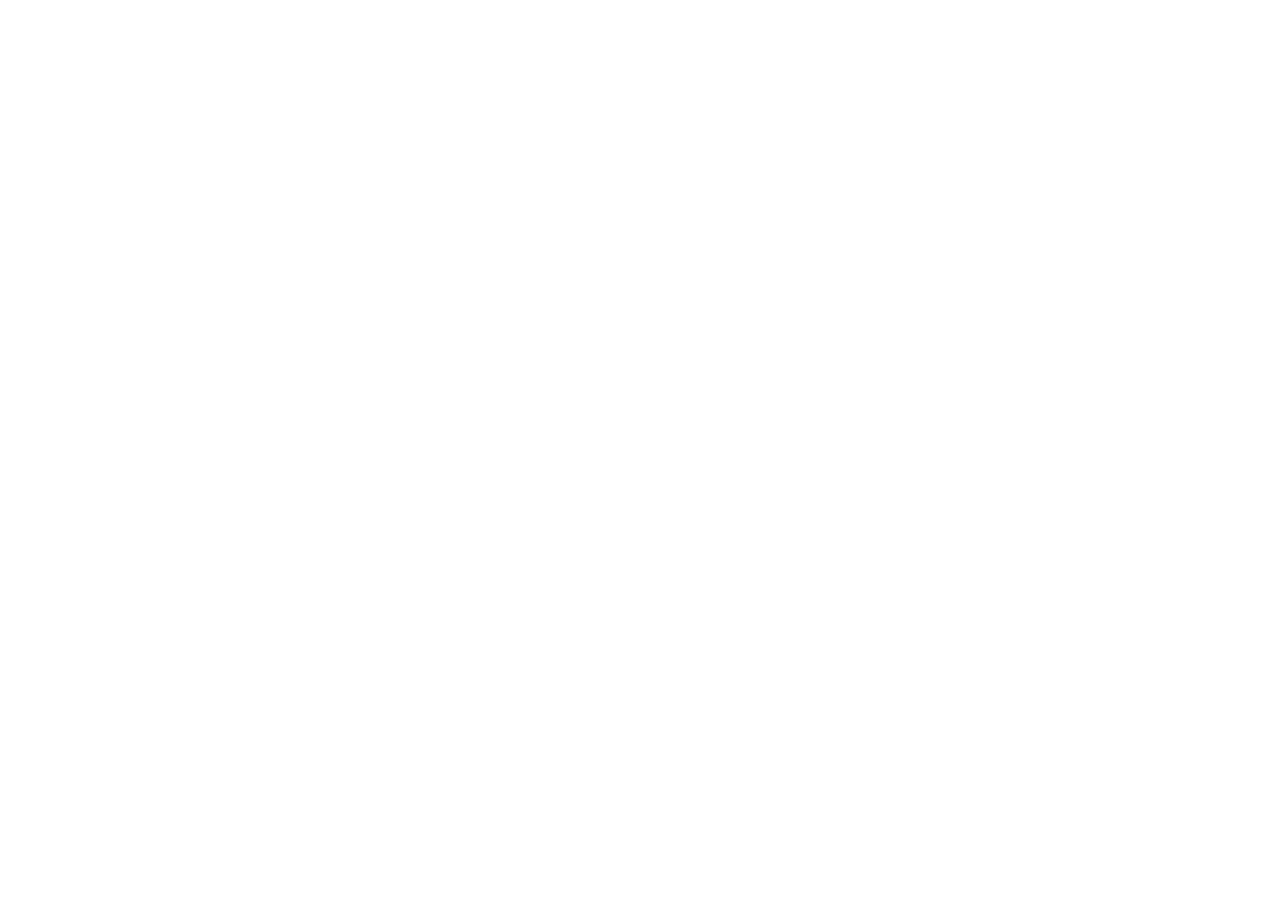
==== index.html @ 82008cc3 "criação da pagina principal" ====
<!DOCTYPE html>
<html lang="pt-br">
  <head>
    <meta charset="UTF-8" />
    <meta http-equiv="X-UA-Compatible" content="IE=edge" />
    <meta name="viewport" content="width=device-width, initial-scale=1.0" />
    <title>Redes Sociais</title>
    <link rel="stylesheet" href="styles/style.css">
    <link rel="shortcut icon" href="images/favicon.ico" type="image/x-icon" />
  </head>
  <body></body>
</html>
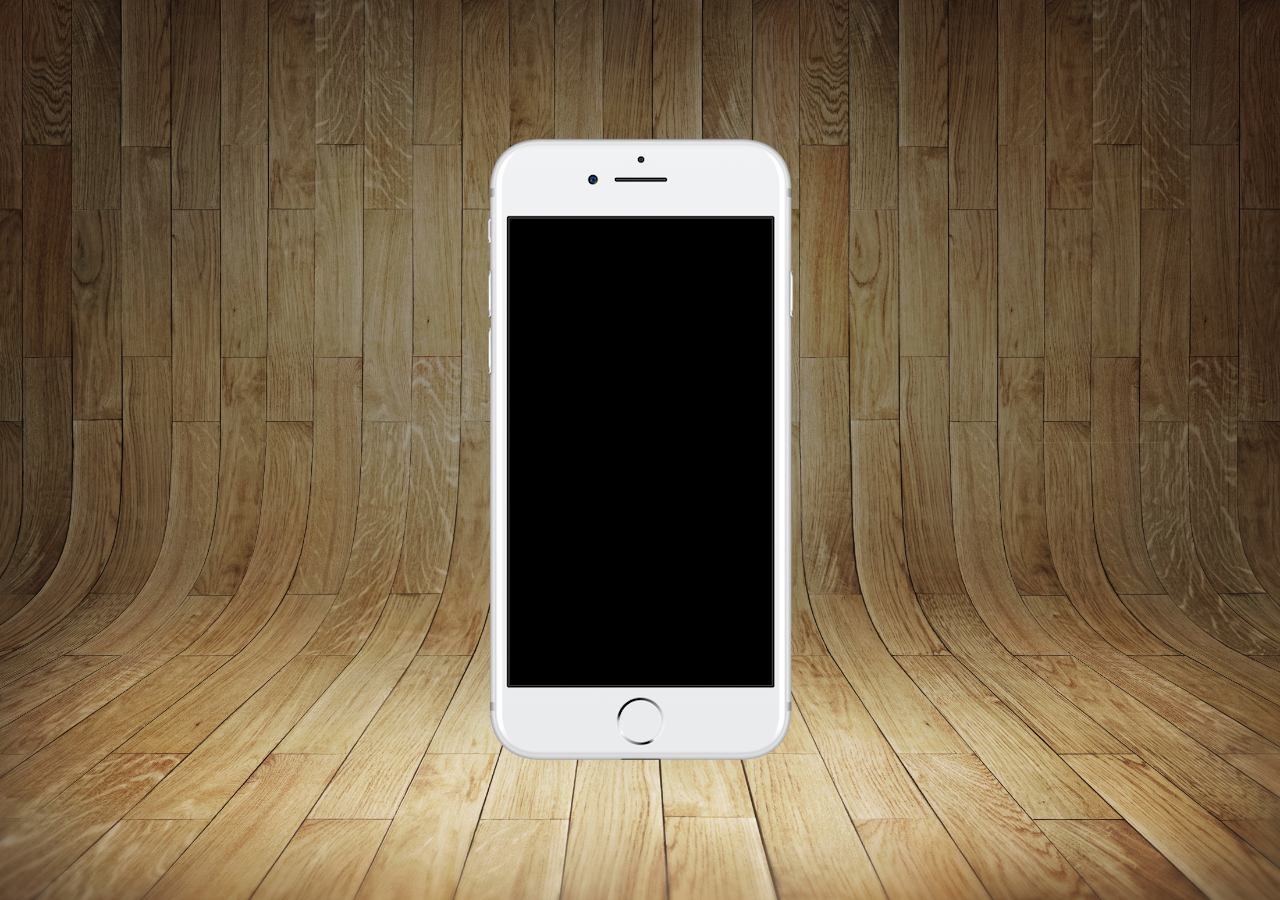
==== commit db9ffc9b: "Index e css criado" ====
--- a/index.html
+++ b/index.html
@@ -5,8 +5,16 @@
     <meta http-equiv="X-UA-Compatible" content="IE=edge" />
     <meta name="viewport" content="width=device-width, initial-scale=1.0" />
     <title>Redes Sociais</title>
-    <link rel="stylesheet" href="styles/style.css">
+    <link rel="stylesheet" href="styles/style.css" />
     <link rel="shortcut icon" href="images/favicon.ico" type="image/x-icon" />
   </head>
-  <body></body>
+  <body>
+    <main>
+
+      <section id="celular"></section>
+
+      <section id="sociais"></section>
+
+    </main>
+  </body>
 </html>
--- a/styles/style.css
+++ b/styles/style.css
@@ -0,0 +1,31 @@
+@charset "UTF-8";
+
+* {
+    margin: 0;
+    padding: 0;
+    box-sizing: border-box;
+    font-family: Arial, Helvetica, sans-serif;
+}
+
+html, body {
+    font-size: 62.5%;
+    height: 100vh;
+    width: 100vw;
+}
+
+main {
+    position: relative;
+    height: 100vh;
+    background: url('../images/fundo-madeira.jpg') no-repeat top center / cover;
+}
+
+section#celular {
+    position: absolute;
+    height: 62.8rem;
+    width: 31rem;
+    top: 50%;
+    left: 50%;
+    transform: translate(-50%, -50%);
+    background: url('../images/frame-iphone.png') no-repeat fixed;
+}
+
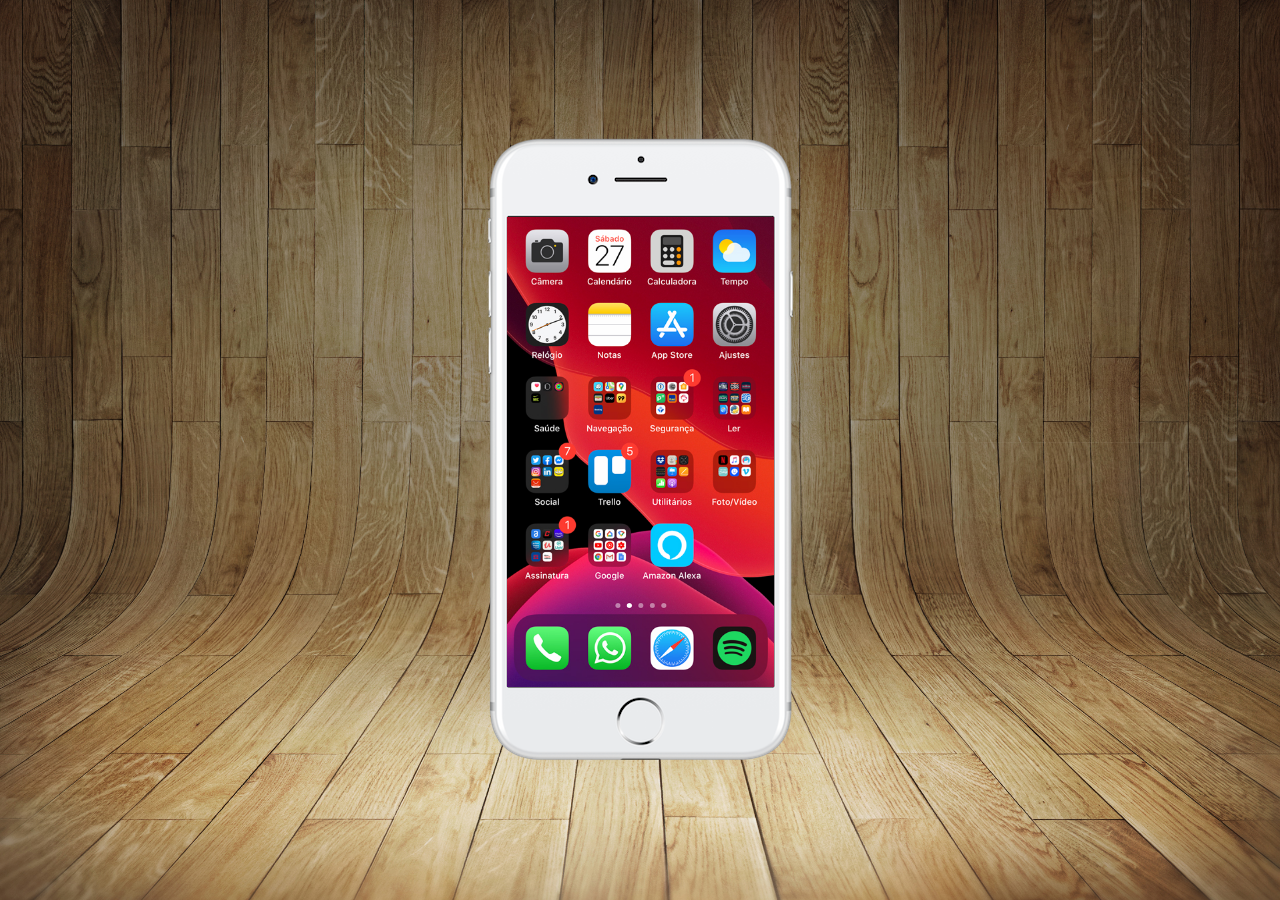
==== commit 0edf2418: "tela home criada" ====
--- a/index.html
+++ b/index.html
@@ -10,11 +10,11 @@
   </head>
   <body>
     <main>
-
-      <section id="celular"></section>
+      <section id="celular">
+        <iframe src="home.html" frameborder="0" name="home" id="home"></iframe>
+      </section>
 
       <section id="sociais"></section>
-
     </main>
   </body>
 </html>
--- a/styles/style.css
+++ b/styles/style.css
@@ -29,3 +29,10 @@
     background: url('../images/frame-iphone.png') no-repeat fixed;
 }
 
+iframe#home {
+    position: relative;
+    height: 47rem;
+    width: 26.7rem;
+    top: 8.1rem;
+    left: 2.2rem;
+}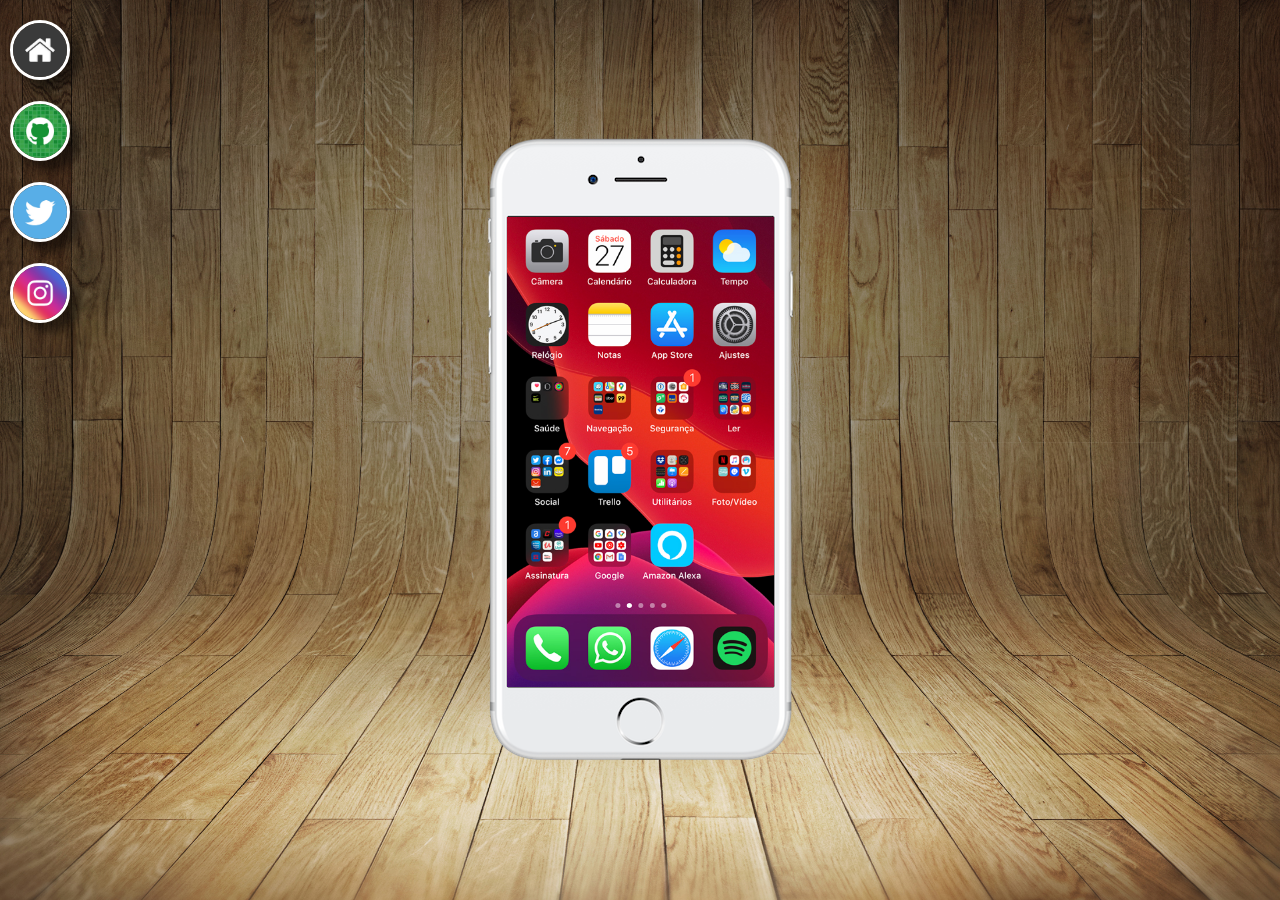
==== commit bd864c3c: "Botões de telas criados" ====
--- a/index.html
+++ b/index.html
@@ -11,10 +11,18 @@
   <body>
     <main>
       <section id="celular">
-        <iframe src="home.html" frameborder="0" name="home" id="home"></iframe>
+        <iframe src="home.html" frameborder="0" name="home" id="home">
+          Infelizmente o seu navegador não é compativel. Tente novamente com
+          outro navegador
+        </iframe>
       </section>
 
-      <section id="sociais"></section>
+      <section id="redes-sociais">
+        <a href="#" target="home"><img src="images/logo-home.jpg" alt="Logo da Home"></a>
+        <a href="#" target="home"><img src="images/logo-github.jpg" alt="Logo do Github"></a>
+        <a href="#" target="home"><img src="images/logo-twitter.jpg" alt="Logo do Twitter"></a>
+        <a href="#" target="home"><img src="images/logo-instagram.jpg" alt="Logo do instagram"></a>
+      </section>
     </main>
   </body>
 </html>
--- a/styles/style.css
+++ b/styles/style.css
@@ -35,4 +35,29 @@
     width: 26.7rem;
     top: 8.1rem;
     left: 2.2rem;
-}+}
+
+section#redes-sociais {
+    display: flex;
+    flex-direction: column;
+}
+
+section#redes-sociais a {
+    padding: 2rem 1rem .1rem;
+}
+
+section#redes-sociais img {
+    display: flex;
+    justify-content: space-around;
+    width: 6rem;
+    border-radius: 50%;
+    border: 0.3rem solid white;
+    box-shadow: 1rem 1rem 1rem rgba(0, 0, 0, 0.479);
+}
+
+section#redes-sociais img:hover {
+    border: 0.3rem solid gray;
+    transform: translate(-4%, -4%);
+    box-shadow: 1rem 1rem 1rem rgba(0, 0, 0, 0.479);
+    transition: 0.1s;
+}
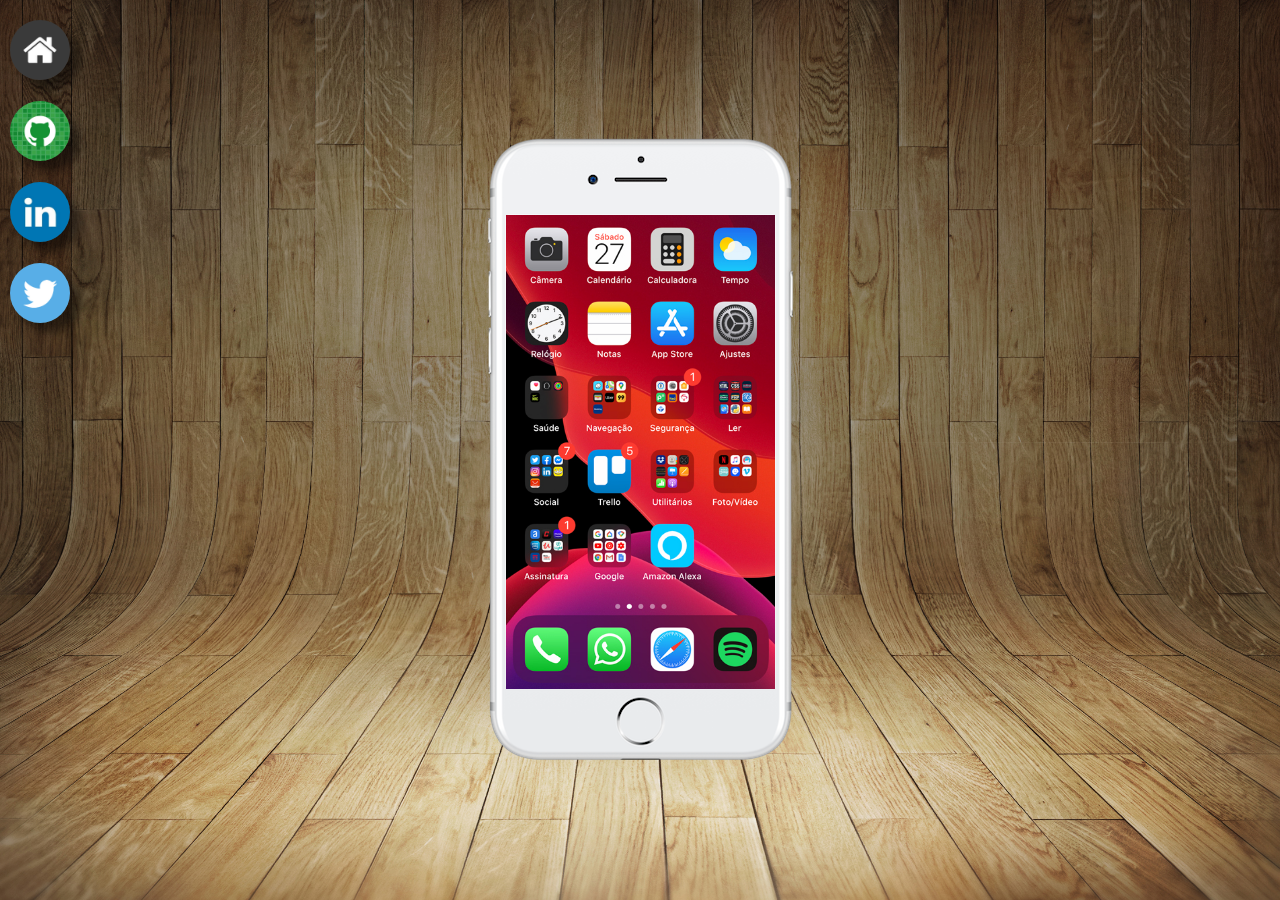
==== commit 8fa73a0c: "Botões funcionando" ====
--- a/index.html
+++ b/index.html
@@ -11,17 +11,17 @@
   <body>
     <main>
       <section id="celular">
-        <iframe src="home.html" frameborder="0" name="home" id="home">
+        <iframe src="iframes/home.html" frameborder="0" name="home" id="home">
           Infelizmente o seu navegador não é compativel. Tente novamente com
           outro navegador
         </iframe>
       </section>
 
       <section id="redes-sociais">
-        <a href="#" target="home"><img src="images/logo-home.jpg" alt="Logo da Home"></a>
-        <a href="#" target="home"><img src="images/logo-github.jpg" alt="Logo do Github"></a>
-        <a href="#" target="home"><img src="images/logo-twitter.jpg" alt="Logo do Twitter"></a>
-        <a href="#" target="home"><img src="images/logo-instagram.jpg" alt="Logo do instagram"></a>
+        <a href="iframes/home.html" target="home"><img src="images/logo-home.jpg" alt="Logo da Home"></a>
+        <a href="iframes/github.html" target="home"><img src="images/logo-github.jpg" alt="Logo do Github"></a>
+        <a href="iframes/linkedin.html" target="home"><img src="images/logo-linkedin.jpg" alt="Logo do Linkedin"></a>
+        <a href="iframes/twitter.html" target="home"><img src="images/logo-twitter.jpg" alt="Logo do Twitter"></a>
       </section>
     </main>
   </body>
--- a/styles/style.css
+++ b/styles/style.css
@@ -31,10 +31,10 @@
 
 iframe#home {
     position: relative;
-    height: 47rem;
-    width: 26.7rem;
-    top: 8.1rem;
-    left: 2.2rem;
+    height: 47.4rem;
+    width: 26.93rem;
+    top: 7.9rem;
+    left: 2.1rem;
 }
 
 section#redes-sociais {
@@ -51,13 +51,12 @@
     justify-content: space-around;
     width: 6rem;
     border-radius: 50%;
-    border: 0.3rem solid white;
     box-shadow: 1rem 1rem 1rem rgba(0, 0, 0, 0.479);
 }
 
 section#redes-sociais img:hover {
-    border: 0.3rem solid gray;
+    border: 0.3rem solid white;
     transform: translate(-4%, -4%);
     box-shadow: 1rem 1rem 1rem rgba(0, 0, 0, 0.479);
-    transition: 0.1s;
+    transition: 0.2s;
 }
